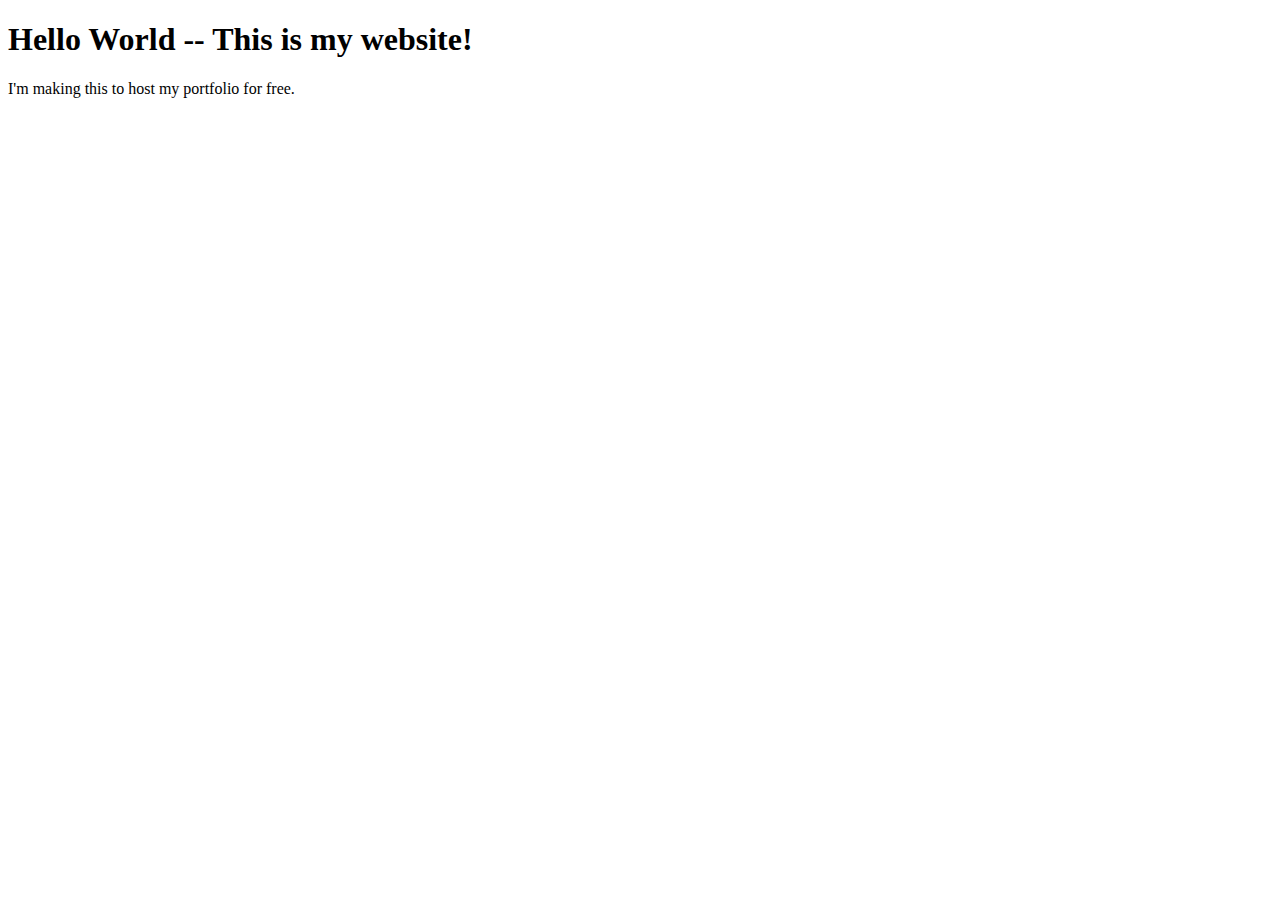
==== index.html @ 6f2997cc "Create index.html" ====
<!DOCTYPE html>
<html>
  <head>
    <meta charset="utf-8">
    <title>(Your Name)</title>
  </head>
  <body>
    <h1>Hello World -- This is my website!</h1>
    <p>I'm making this to host my portfolio for free.</p>
  </body>
</html>
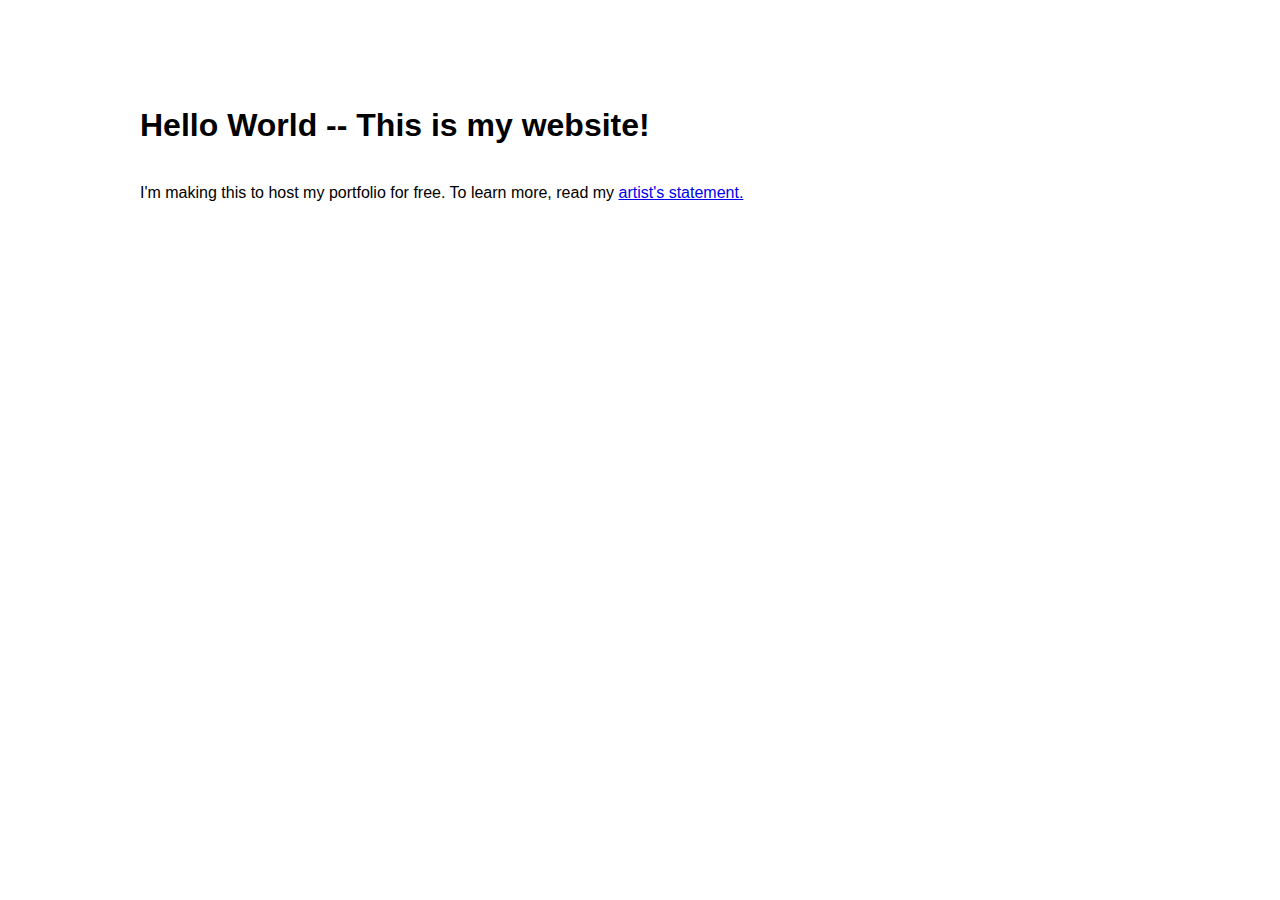
==== commit 64cada4f: "Update index.html" ====
--- a/index.html
+++ b/index.html
@@ -2,10 +2,12 @@
 <html>
   <head>
     <meta charset="utf-8">
-    <title>(Your Name)</title>
+    <title>Linh Hoang</title>
+    <link rel="stylesheet" type="text/css" href="main.css">
   </head>
   <body>
     <h1>Hello World -- This is my website!</h1>
-    <p>I'm making this to host my portfolio for free.</p>
+    <p>I'm making this to host my portfolio for free. To learn more, read my <a href="statement.html">artist's statement.</a></p>
+    <iframe src="https://player.vimeo.com/video/289399136" width="640" height="480" frameborder="0" webkitallowfullscreen mozallowfullscreen allowfullscreen></iframe>
   </body>
 </html>
--- a/main.css
+++ b/main.css
@@ -0,0 +1,11 @@
+body {
+  margin: 30px auto;
+  max-width: 1000px;
+  font-family: "Helvetica", "Arial", sans-serif;
+  line-height: 1.5;
+  padding: 30px 20px;
+}
+
+h1 {
+  padding: 20px 0px 10px 0px;
+}
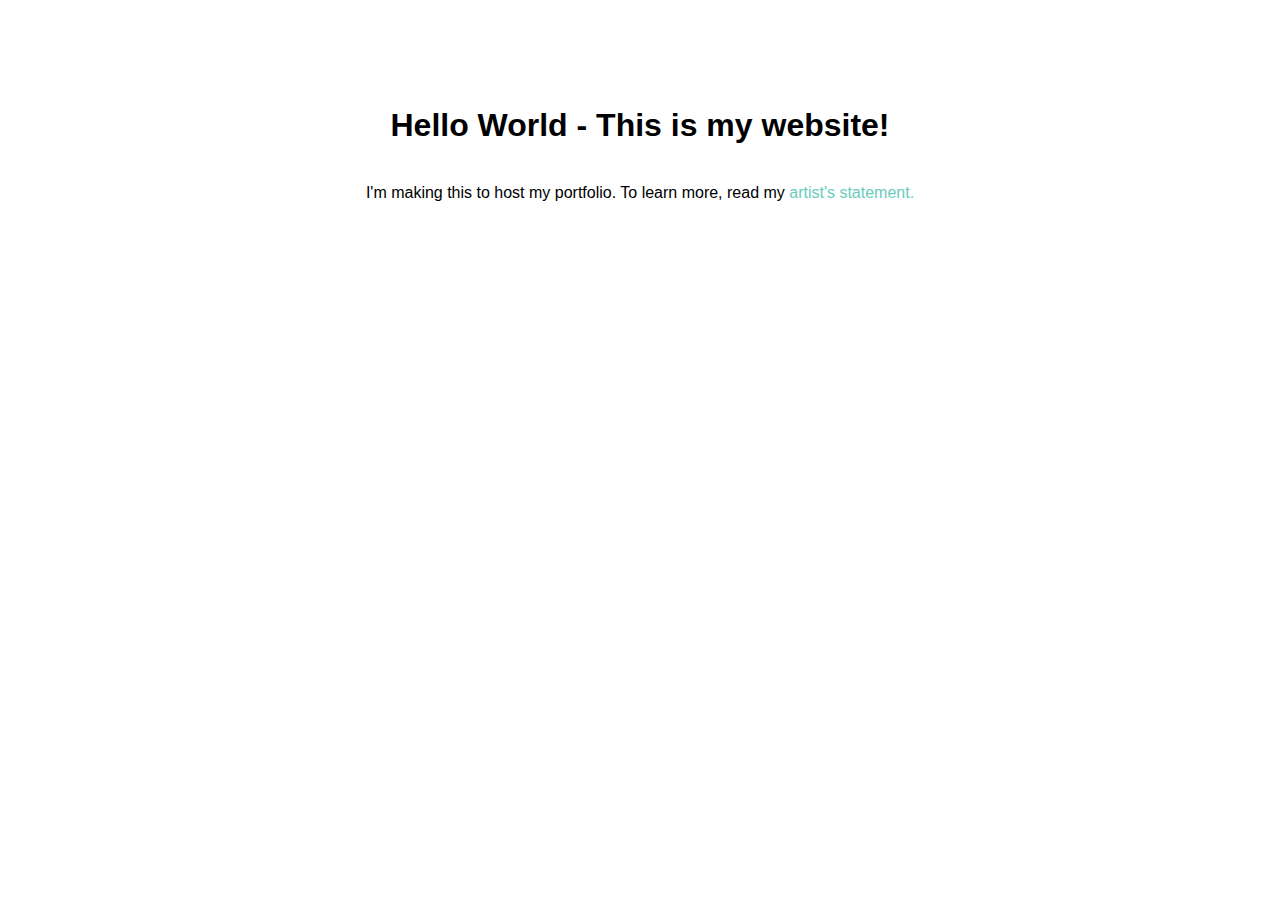
==== commit c91455d2: "Project 1 Update" ====
--- a/index.html
+++ b/index.html
@@ -6,8 +6,8 @@
     <link rel="stylesheet" type="text/css" href="main.css">
   </head>
   <body>
-    <h1>Hello World -- This is my website!</h1>
-    <p>I'm making this to host my portfolio for free. To learn more, read my <a href="statement.html">artist's statement.</a></p>
-    <iframe src="https://player.vimeo.com/video/289399136" width="640" height="480" frameborder="0" webkitallowfullscreen mozallowfullscreen allowfullscreen></iframe>
+    <h1>Hello World - This is my website!</h1>
+    <p>I'm making this to host my portfolio. To learn more, read my <a href="statement.html">artist's statement.</a></p>
+    <iframe src="https://player.vimeo.com/video/294270802" width="640" height="360" frameborder="0" webkitallowfullscreen mozallowfullscreen allowfullscreen></iframe>
   </body>
 </html>
--- a/main.css
+++ b/main.css
@@ -4,8 +4,23 @@
   font-family: "Helvetica", "Arial", sans-serif;
   line-height: 1.5;
   padding: 30px 20px;
+  text-alighn: center;
 }
 
 h1 {
   padding: 20px 0px 10px 0px;
 }
+
+a {
+color: #69CBBB;
+text-decoration: none;
+}
+
+body {
+text-align: center;
+}
+
+a {
+color: #69CBBB;
+text-decoration: none;
+}
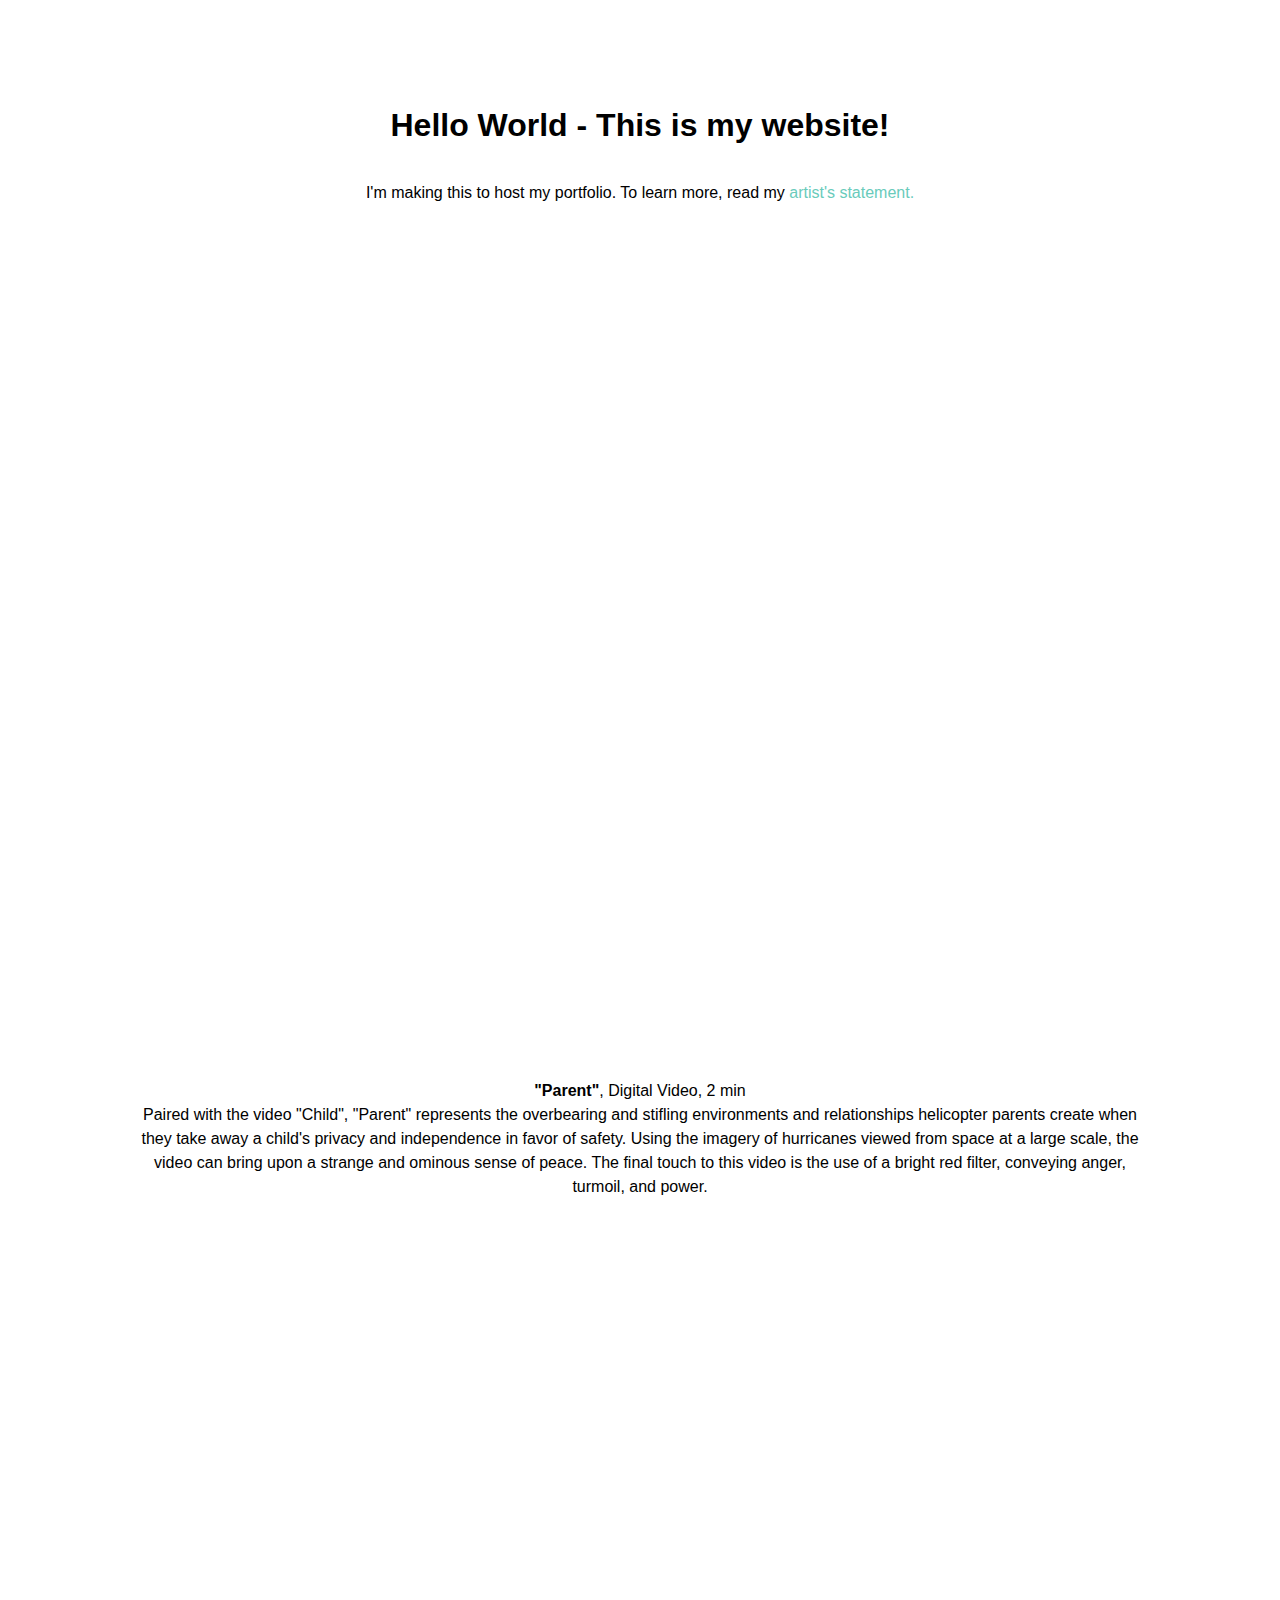
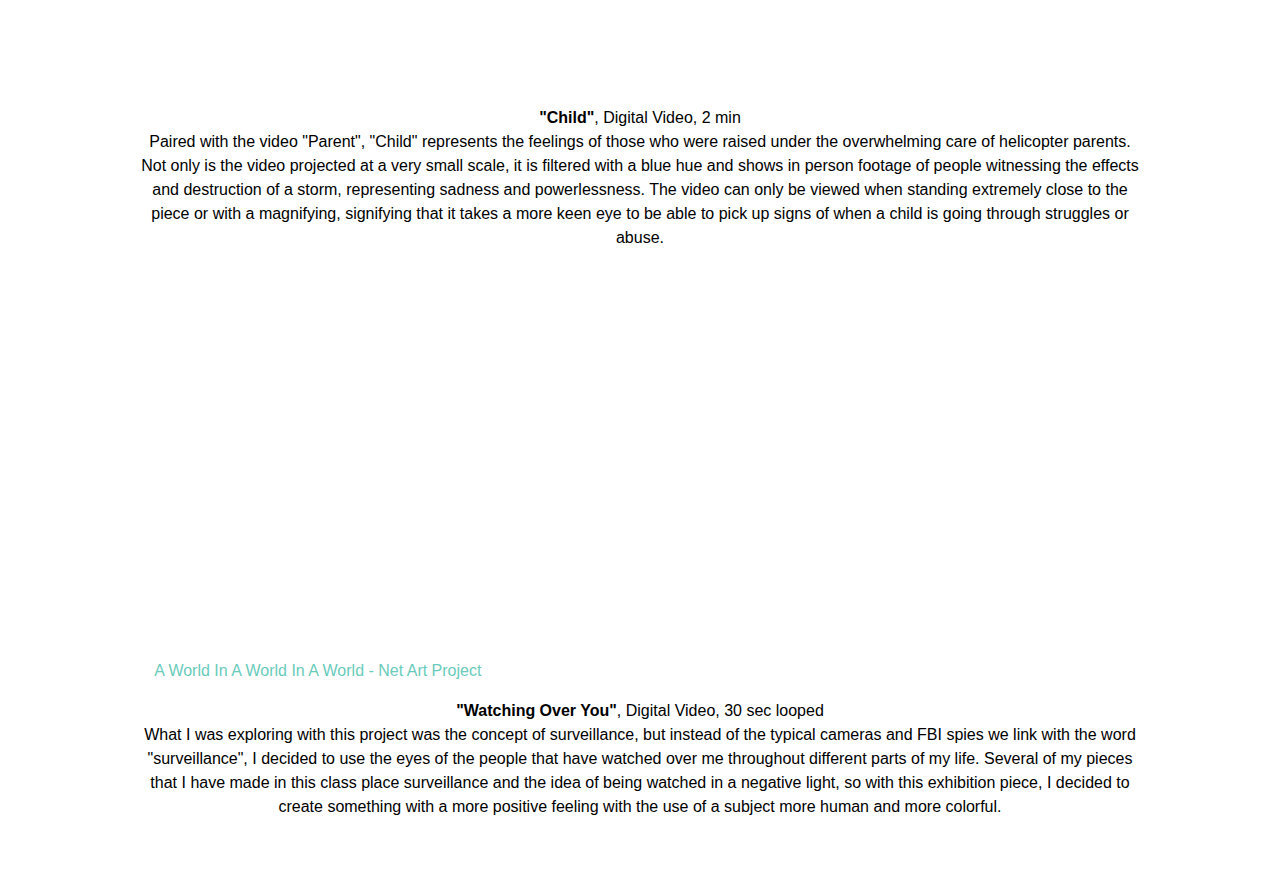
==== commit 741ed01b: "bluh" ====
--- a/index.html
+++ b/index.html
@@ -9,5 +9,18 @@
     <h1>Hello World - This is my website!</h1>
     <p>I'm making this to host my portfolio. To learn more, read my <a href="statement.html">artist's statement.</a></p>
     <iframe src="https://player.vimeo.com/video/294270802" width="640" height="360" frameborder="0" webkitallowfullscreen mozallowfullscreen allowfullscreen></iframe>
+
+    <iframe src="https://player.vimeo.com/video/295430831" width="640" height="468" frameborder="0" webkitallowfullscreen mozallowfullscreen allowfullscreen></iframe>
+      <p><strong>"Parent"</strong>, Digital Video, 2 min <br>
+        Paired with the video "Child", "Parent" represents the overbearing and stifling environments and relationships helicopter parents create when they take away a child's privacy and independence in favor of safety. Using the imagery of hurricanes viewed from space at a large scale, the video can bring upon a strange and ominous sense of peace. The final touch to this video is the use of a bright red filter, conveying anger, turmoil, and power. </p>
+    <iframe src="https://player.vimeo.com/video/295432033" width="640" height="468" frameborder="0" webkitallowfullscreen mozallowfullscreen allowfullscreen></iframe>
+    <p><strong>"Child"</strong>, Digital Video, 2 min <br>
+      Paired with the video "Parent", "Child" represents the feelings of those who were raised under the overwhelming care of helicopter parents. Not only is the video projected at a very small scale, it is filtered with a blue hue and shows in person footage of people witnessing the effects and destruction of a storm, representing sadness and powerlessness. The video can only be viewed when standing extremely close to the piece or with a magnifying, signifying that it takes a more keen eye to be able to pick up signs of when a child is going through struggles or abuse. </p>
+
+      <a href="https://linhh0ang.github.io/project3/">A World In A World In A World - Net Art Project</a>
+
+      <iframe src="https://player.vimeo.com/video/306297307" width="640" height="410" frameborder="0" webkitallowfullscreen mozallowfullscreen allowfullscreen></iframe>
+      <p><strong>"Watching Over You"</strong>, Digital Video, 30 sec looped <br>
+        What I was exploring with this project was the concept of surveillance, but instead of the typical cameras and FBI spies we link with the word "surveillance", I decided to use the eyes of the people that have watched over me throughout different parts of my life. Several of my pieces that I have made in this class place surveillance and the idea of being watched in a negative light, so with this exhibition piece, I decided to create something with a more positive feeling with the use of a subject more human and more colorful.</p>
   </body>
 </html>
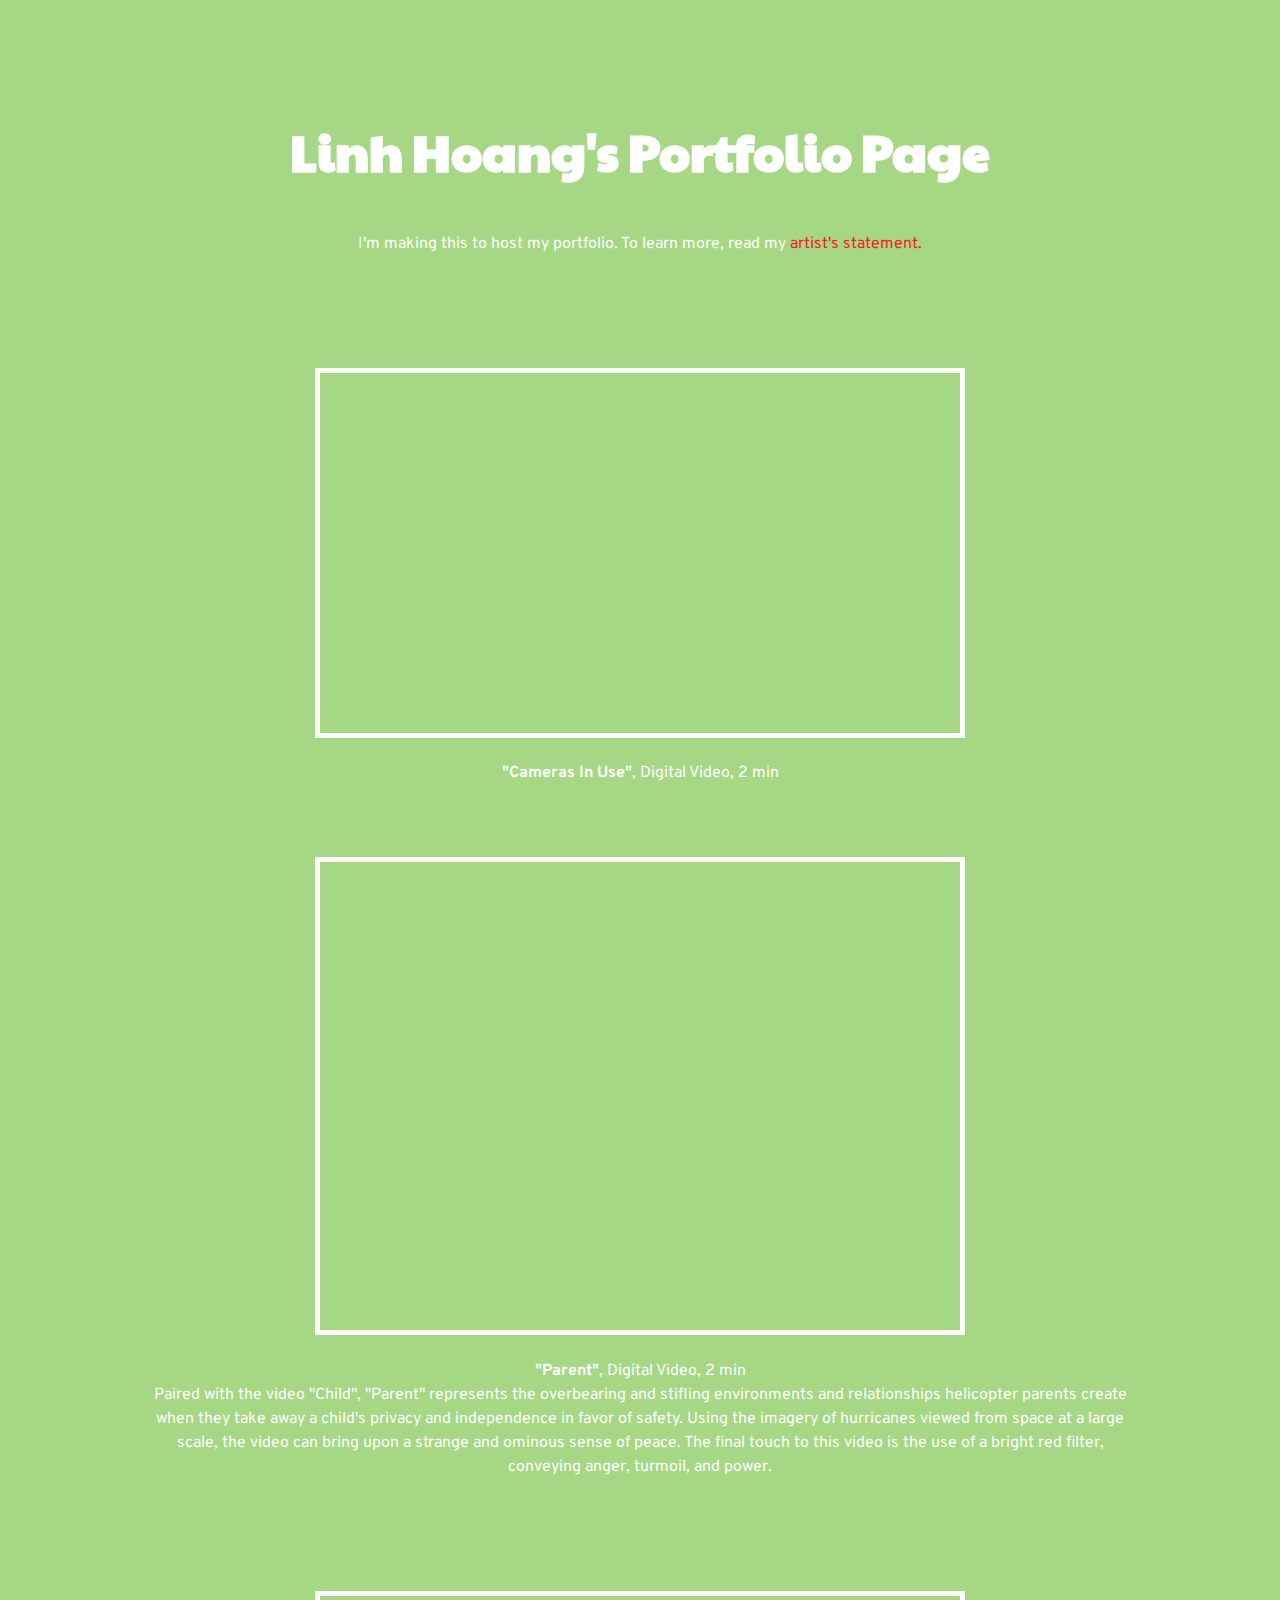
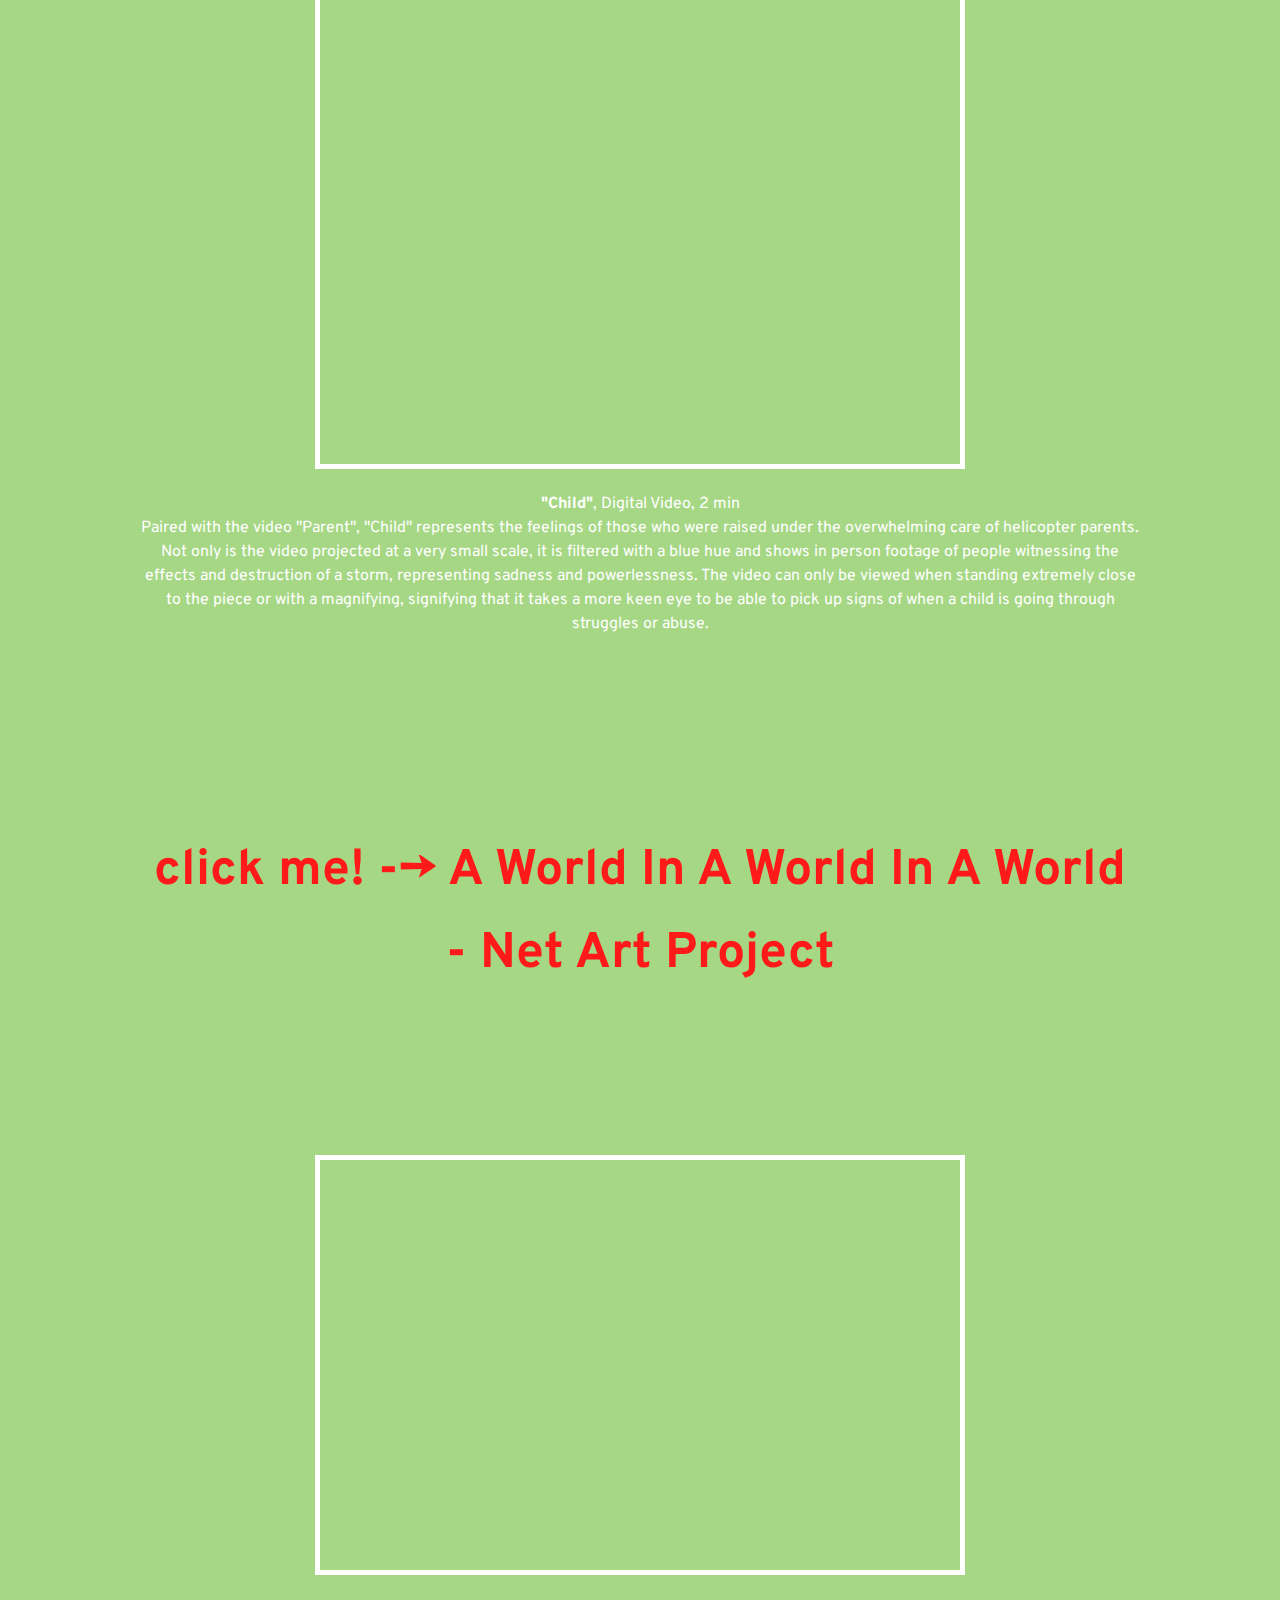
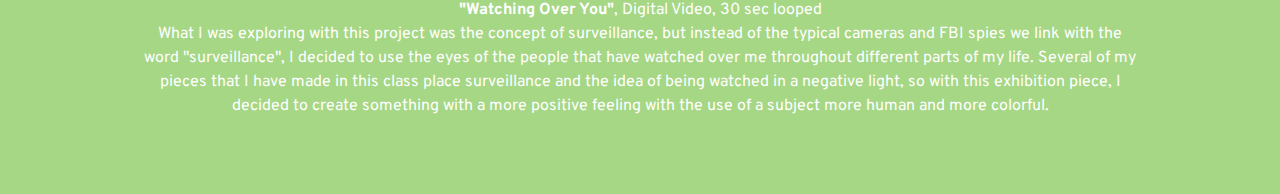
==== commit a3b0d78a: "yeh" ====
--- a/index.html
+++ b/index.html
@@ -4,21 +4,43 @@
     <meta charset="utf-8">
     <title>Linh Hoang</title>
     <link rel="stylesheet" type="text/css" href="main.css">
+    <link href="https://fonts.googleapis.com/css?family=Overpass|Paytone+One" rel="stylesheet">
   </head>
   <body>
-    <h1>Hello World - This is my website!</h1>
+    <h1>Linh Hoang's Portfolio Page</h1>
     <p>I'm making this to host my portfolio. To learn more, read my <a href="statement.html">artist's statement.</a></p>
+    <br>
+    <br>
+    <br>
+    <br>
     <iframe src="https://player.vimeo.com/video/294270802" width="640" height="360" frameborder="0" webkitallowfullscreen mozallowfullscreen allowfullscreen></iframe>
+    <p><strong>"Cameras In Use"</strong>, Digital Video, 2 min
+      <br>
+      <br>
+      <br>
+      <br>
 
     <iframe src="https://player.vimeo.com/video/295430831" width="640" height="468" frameborder="0" webkitallowfullscreen mozallowfullscreen allowfullscreen></iframe>
       <p><strong>"Parent"</strong>, Digital Video, 2 min <br>
         Paired with the video "Child", "Parent" represents the overbearing and stifling environments and relationships helicopter parents create when they take away a child's privacy and independence in favor of safety. Using the imagery of hurricanes viewed from space at a large scale, the video can bring upon a strange and ominous sense of peace. The final touch to this video is the use of a bright red filter, conveying anger, turmoil, and power. </p>
+        <br>
+        <br>
+        <br>
+        <br>
     <iframe src="https://player.vimeo.com/video/295432033" width="640" height="468" frameborder="0" webkitallowfullscreen mozallowfullscreen allowfullscreen></iframe>
     <p><strong>"Child"</strong>, Digital Video, 2 min <br>
       Paired with the video "Parent", "Child" represents the feelings of those who were raised under the overwhelming care of helicopter parents. Not only is the video projected at a very small scale, it is filtered with a blue hue and shows in person footage of people witnessing the effects and destruction of a storm, representing sadness and powerlessness. The video can only be viewed when standing extremely close to the piece or with a magnifying, signifying that it takes a more keen eye to be able to pick up signs of when a child is going through struggles or abuse. </p>
-
-      <a href="https://linhh0ang.github.io/project3/">A World In A World In A World - Net Art Project</a>
-
+<br>
+<br>
+<br>
+<br>
+<br>
+      <h1><a href="https://linhh0ang.github.io/project3/">click me! --> A World In A World In A World - Net Art Project</a></h1>
+<br>
+<br>
+<br>
+<br>
+<br>
       <iframe src="https://player.vimeo.com/video/306297307" width="640" height="410" frameborder="0" webkitallowfullscreen mozallowfullscreen allowfullscreen></iframe>
       <p><strong>"Watching Over You"</strong>, Digital Video, 30 sec looped <br>
         What I was exploring with this project was the concept of surveillance, but instead of the typical cameras and FBI spies we link with the word "surveillance", I decided to use the eyes of the people that have watched over me throughout different parts of my life. Several of my pieces that I have made in this class place surveillance and the idea of being watched in a negative light, so with this exhibition piece, I decided to create something with a more positive feeling with the use of a subject more human and more colorful.</p>
--- a/main.css
+++ b/main.css
@@ -1,26 +1,38 @@
 body {
   margin: 30px auto;
   max-width: 1000px;
-  font-family: "Helvetica", "Arial", sans-serif;
   line-height: 1.5;
   padding: 30px 20px;
   text-alighn: center;
+  background-color: #A6D785;
 }
 
 h1 {
   padding: 20px 0px 10px 0px;
+  font-family: 'Paytone One', sans-serif;
+  font-size: 50px;
+  color: #ffffff;
+}
+
+p {
+  font-family: 'Overpass', sans-serif;
+  color: #ffffff;
+
 }
 
 a {
 color: #69CBBB;
 text-decoration: none;
+font-family: 'Overpass', sans-serif;
+color: #ff1919;
 }
 
 body {
 text-align: center;
 }
 
-a {
-color: #69CBBB;
-text-decoration: none;
+iframe {
+  border-width: 5px;
+  border-color: #ffffff;
+  border-style: solid;
 }
